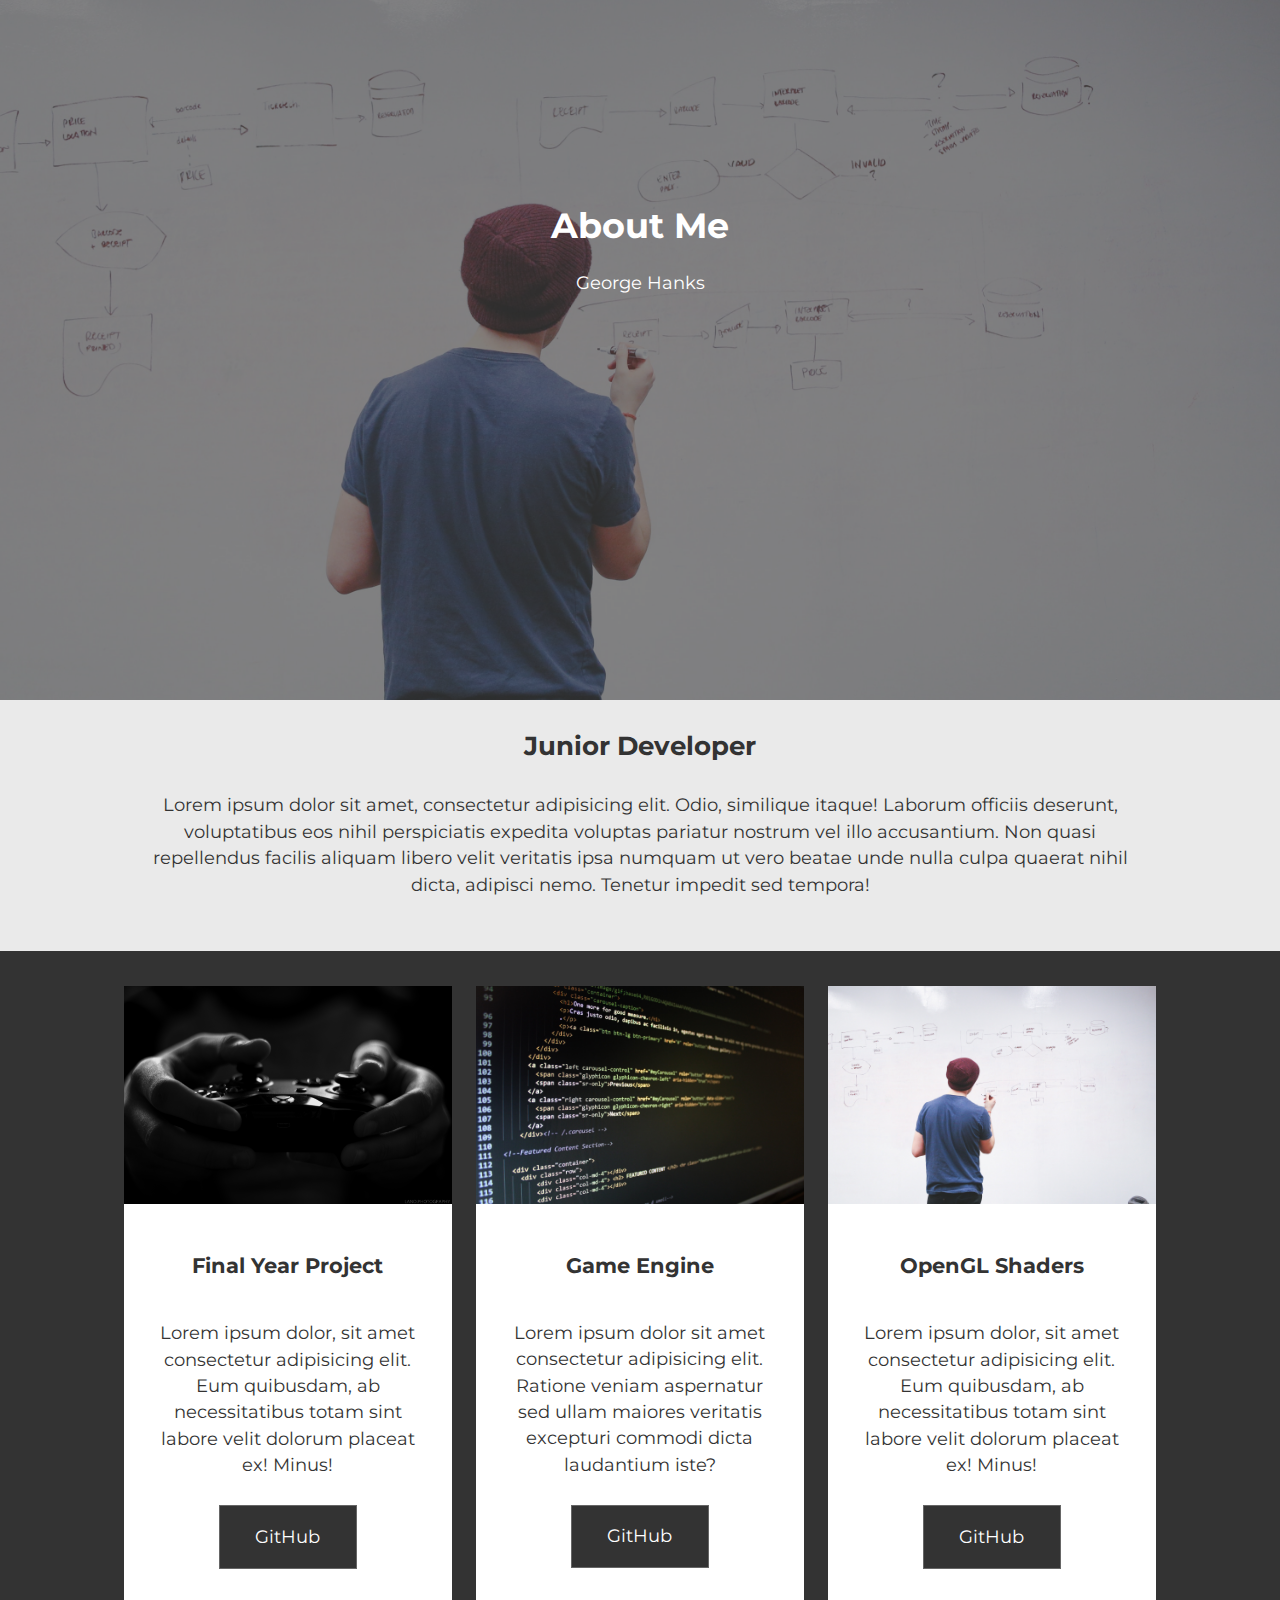
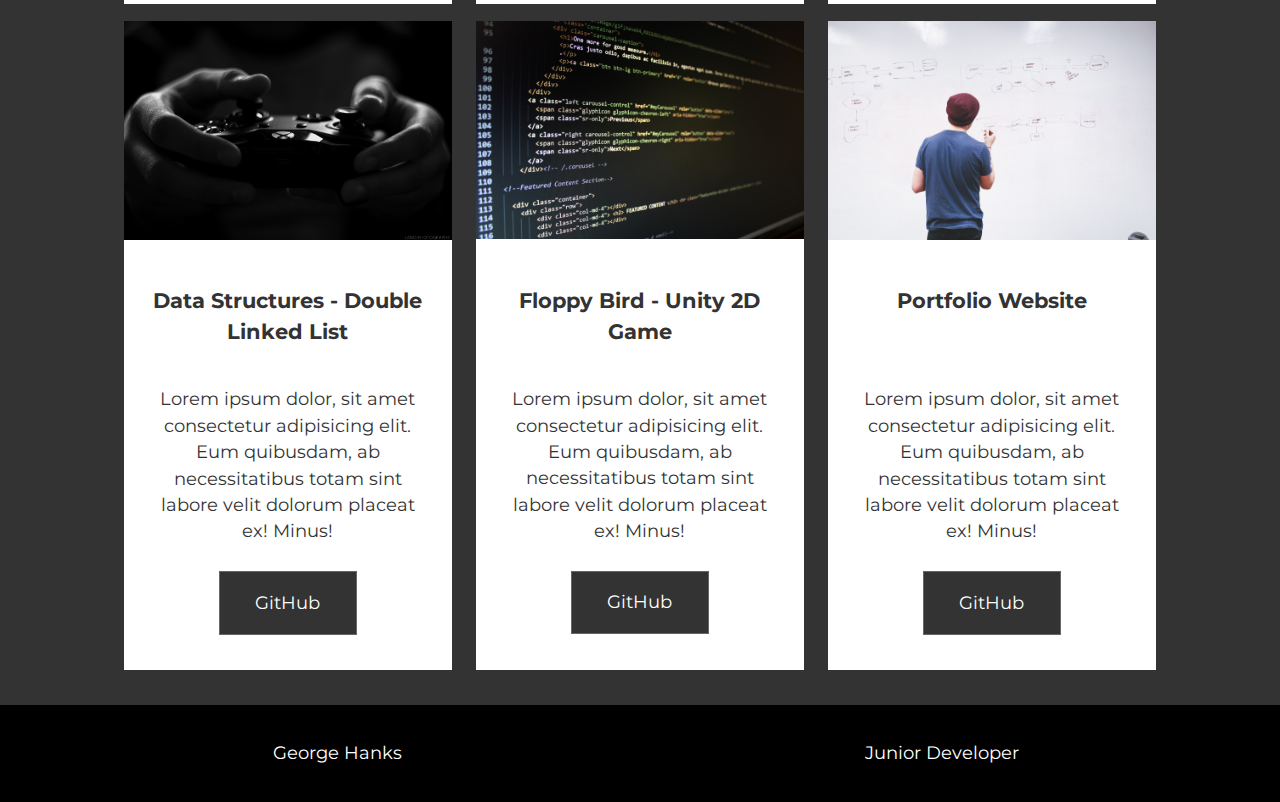
==== AboutMe.html @ 56a397ec "Fixed Cards Button floats to bottom" ====
<!DOCTYPE html>
<html lang="en">

<head>
    <meta charset="UTF-8">
    <meta name="viewport" content="width=device-width, initial-scale=1.0">
    <link rel="stylesheet" href="CSS/main.css">
    <title>George Hanks - Projects</title>
</head>

<body>
    <!-- Header Showcase -->
    <div id="showcase" class="grid">
        <div id="projects" class="showcase-image-projects"></div>
        <div class="content-wrap">
            <h1>About Me</h1>
            <p>George Hanks</p>
        </div>
    </div>
    <!-- Main Area -->
    <div id="main">
        <!-- Section A -->
        <div id="section-a" class="grid">
            <div class="content-wrap">
                <h2 class="content-title">Junior Developer</h2>
                <div class="content-text">
                    <p>Lorem ipsum dolor sit amet, consectetur adipisicing elit. Odio, similique itaque! Laborum
                        officiis deserunt, voluptatibus eos nihil perspiciatis expedita voluptas pariatur nostrum vel
                        illo accusantium. Non quasi repellendus facilis aliquam libero velit veritatis ipsa numquam ut
                        vero beatae unde nulla culpa quaerat nihil dicta, adipisci nemo. Tenetur impedit sed tempora!
                    </p>
                </div>
            </div>
        </div>
        <!-- Section B -->
        <div id="section-b" class="grid">
            <ul>
                <li>
                    <div class="card">
                        <img src="Images/gray-scale-image-of-xbox-game-controller-194511.jpg" alt="">
                        <div class="card-content">
                            <h3 class="card-title">Final Year Project</h3>
                            <p>Lorem ipsum dolor, sit amet consectetur adipisicing elit. Eum quibusdam, ab
                                necessitatibus totam sint labore velit dolorum placeat ex! Minus!
                            </p>
                            <a href="#" class="btn">GitHub</a>
                        </div>
                    </div>
                </li>
                <li>
                    <div class="card">
                        <img src="Images/business-code-coding-computer-270360.jpg" alt="">
                        <div class="card-content">
                            <h3 class="card-title">Game Engine</h3>
                            <p>Lorem ipsum dolor sit amet consectetur adipisicing elit. Ratione veniam aspernatur sed ullam maiores veritatis excepturi commodi dicta laudantium iste?</p>
                            <a href="#" class="btn">GitHub</a>
                        </div>
                    </div>
                </li>
                <li>
                    <div class="card">
                        <img src="Images/ideas-whiteboard-person-working-7369.jpg" alt="">
                        <div class="card-content">
                            <h3 class="card-title">OpenGL Shaders</h3>
                            <p>Lorem ipsum dolor, sit amet consectetur adipisicing elit. Eum quibusdam, ab
                                necessitatibus totam sint labore velit dolorum placeat ex! Minus!</p>
                                <a href="#" class="btn">GitHub</a>
                        </div>
                    </div>
                </li>
            </ul>
            <ul>
                <li>
                    <div class="card">
                        <img src="Images/gray-scale-image-of-xbox-game-controller-194511.jpg" alt="">
                        <div class="card-content">
                            <h3 class="card-title">Data Structures - Double Linked List</h3>
                            <p>Lorem ipsum dolor, sit amet consectetur adipisicing elit. Eum quibusdam, ab
                                necessitatibus totam sint labore velit dolorum placeat ex! Minus!</p>
                                <a href="#" class="btn">GitHub</a>
                        </div>
                    </div>
                </li>
                <li>
                    <div class="card">
                        <img src="Images/business-code-coding-computer-270360.jpg" alt="">
                        <div class="card-content">
                            <h3 class="card-title">Floppy Bird - Unity 2D Game</h3>
                            <p>Lorem ipsum dolor, sit amet consectetur adipisicing elit. Eum quibusdam, ab
                                necessitatibus totam sint labore velit dolorum placeat ex! Minus!</p>
                                <a href="#" class="btn">GitHub</a>
                        </div>
                    </div>
                </li>
                <li>
                    <div class="card">
                        <img src="Images/ideas-whiteboard-person-working-7369.jpg" alt="">
                        <div class="card-content">
                            <h3 class="card-title">Portfolio Website<br>‎‏‏‎ </h3>
                            <p>Lorem ipsum dolor, sit amet consectetur adipisicing elit. Eum quibusdam, ab
                                necessitatibus totam sint labore velit dolorum placeat ex! Minus!</p>
                                <a href="#" class="btn">GitHub</a>
                        </div>
                    </div>
                </li>
            </ul>
        </div>
    </div>
    <div id="main-footer" class="grid">
        <div>George Hanks</div>
        <div>Junior Developer</div>
    </div>
</body>

</html>
---- CSS/main.css ----
@import url("https://fonts.googleapis.com/css?family=Montserrat:300,700&display=swap");
/* Core Styles */
body {
  margin: 0;
  background: #333;
  color: #fff;
  font-size: 1.1em;
  line-height: 1.5;
  text-align: center;
  font-family: "Montserrat";
}

img {
  display: block;
  width: 100%;
  height: auto;
}

h1,
h2,
h3 {
  margin: 0;
  padding: 1em 0;
}

p {
  margin: 0;
  padding: 1em 0;
}

.btn {
  display: inline-block;
  background: #333;
  color: #fff;
  text-decoration: none;
  padding: 1em 2em;
  border: 1px solid #666;
  margin: .5em 0;
}

.btn:hover {
  background: #eaeaea;
  color: #333;
}

/* Header Showcase */
#showcase {
  min-height: 450px;
  color: #fff;
  text-align: center;
}

#showcase .showcase-image {
  position: absolute;
  background: #333 url("../Images/action-android-device-electronics-595804.jpg");
  background-position: center;
  background-repeat: no-repeat;
  background-size: cover;
  width: 100%;
  height: 450px;
  z-index: -1;
  opacity: 0.4;
}

#showcase .showcase-image-projects {
  position: absolute;
  background: #333 url("../Images/ideas-whiteboard-person-working-7369.jpg");
  background-position: center;
  background-repeat: no-repeat;
  background-size: cover;
  width: 100%;
  height: 450px;
  z-index: -1;
  opacity: 0.4;
}

#showcase .showcase-image-FYP {
  position: absolute;
  background: #333 url("../Images/FinalYearProject.png");
  background-position: center;
  background-repeat: no-repeat;
  background-size: cover;
  width: 100%;
  height: 450px;
  z-index: -1;
  opacity: 0.4;
}

#showcase h1 {
  padding-top: 100px;
  padding-bottom: 0;
}

#showcase .content-wrap,
#section-a .content-wrap {
  padding: 0 1.5em;
}

/* Section A */
#section-a {
  background: #eaeaea;
  color: #333;
  padding-bottom: 2em;
}

/* Section B */
#section-b {
  padding: 2em 1em 1em;
}

#section-b ul {
  list-style: none;
  margin: 0;
  padding: 0;
}

#section-b li {
  margin-bottom: 1em;
  background: #fff;
  color: #333;
}

.card {
  height: 100%;
  display: -ms-grid;
  display: grid;
  -ms-grid-rows: auto auto 1fr auto;
      grid-template-rows: auto auto 1fr auto;
      grid-template-areas: "image" "content" "space" "button";
}

.card-image {
  -ms-grid-row: 1;
  -ms-grid-column: 1;
  grid-area: image;
}

.card-content {
  padding: 1.5em;
  -ms-grid-row: 2;
  -ms-grid-column: 1;
  grid-area: content;
}

.blankSpace {
  -ms-grid-row: 3;
  -ms-grid-column: 1;
  grid-area: space;
}

.card-button {
  padding: 1.5em;
  -ms-grid-row: 4;
  -ms-grid-column: 1;
  grid-area: button;
}

/* Section C */
#section-c {
  background: #fff;
  color: #333;
  padding: 2em;
}

/* Section D */
#section-d .box {
  padding: 2em;
  color: #fff;
}

#section-d .box:first-child {
  background: #2690d4;
}

/* Footer */
#main-footer {
  padding: 2em;
  background: #000;
  color: #fff;
  text-align: center;
}

#main-footer a {
  color: #2690d4;
  text-decoration: none;
}

/* Media Query */
@media (min-width: 700px) {
  .grid {
    display: -ms-grid;
    display: grid;
    -ms-grid-columns: 1fr (minmax(auto, 30em))[2] 1fr;
        grid-template-columns: 1fr repeat(2, minmax(auto, 30em)) 1fr;
  }
  #section-a .content-text p {
    padding-top: 0;
  }
  #showcase {
    min-height: 700px;
  }
  #showcase .showcase-image {
    height: 700px;
  }
  #showcase .showcase-image-projects {
    height: 700px;
  }
  #showcase .showcase-image-FYP {
    height: 700px;
  }
  #showcase h1 {
    padding-top: 200px;
  }
  .content-wrap,
  #section-b ul {
    -ms-grid-column: 2;
    -ms-grid-column-span: 2;
    grid-column: 2/4;
  }
  .box,
  #main-footer div {
    grid-column: span 2;
  }
  #section-b ul {
    display: -webkit-box;
    display: -ms-flexbox;
    display: flex;
    -ms-flex-pack: distribute;
        justify-content: space-around;
  }
  #section-b li {
    width: 31%;
  }
}
/*# sourceMappingURL=main.css.map */
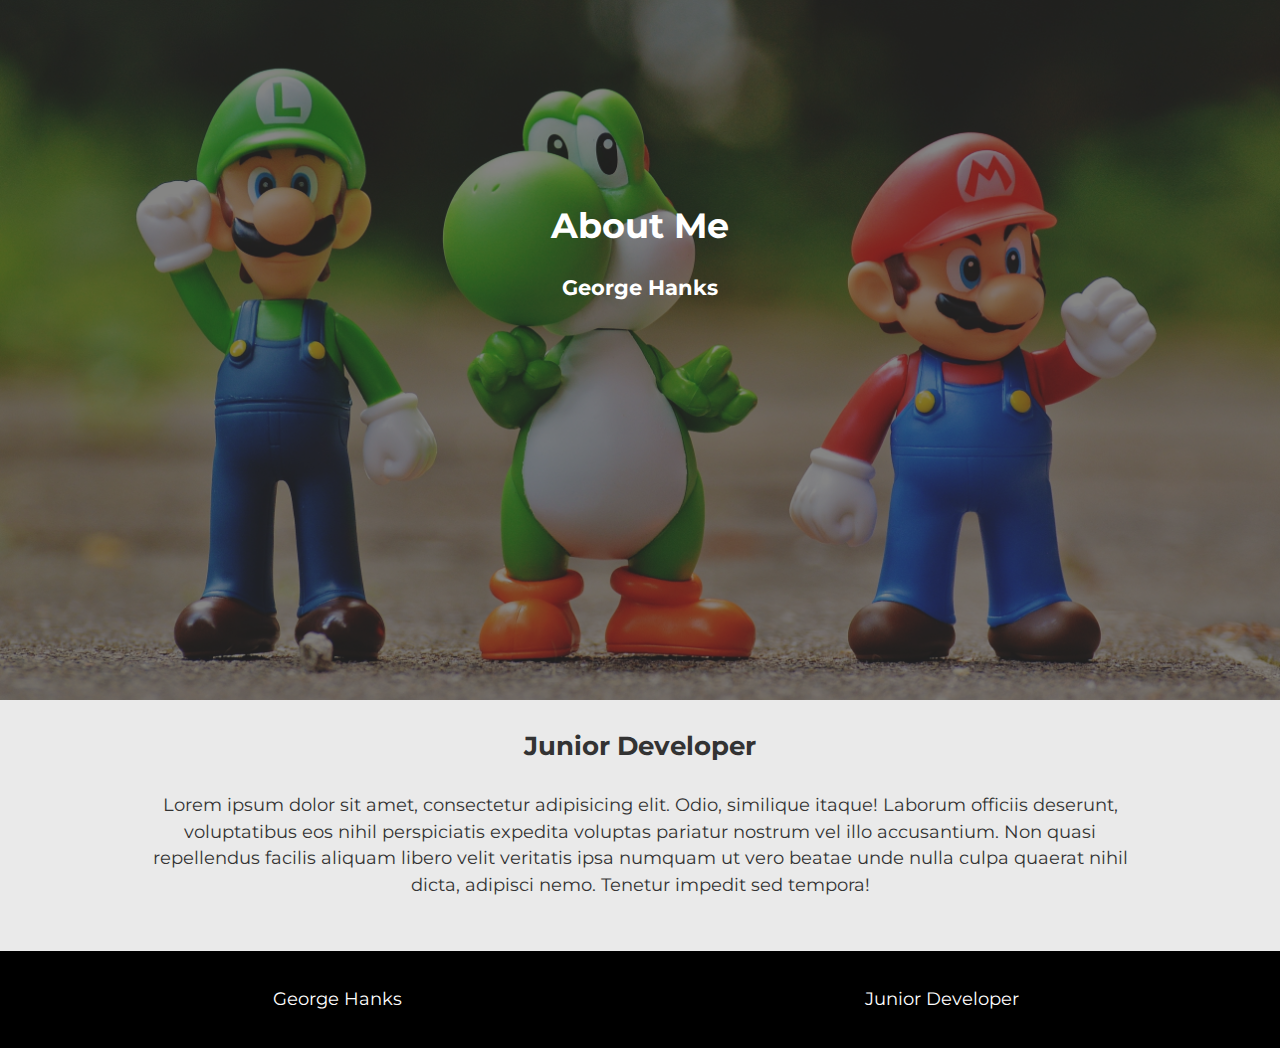
==== commit 0f514cae: "Added Social Icons" ====
--- a/AboutMe.html
+++ b/AboutMe.html
@@ -5,16 +5,16 @@
     <meta charset="UTF-8">
     <meta name="viewport" content="width=device-width, initial-scale=1.0">
     <link rel="stylesheet" href="CSS/main.css">
-    <title>George Hanks - Projects</title>
+    <title>George Hanks - About Me</title>
 </head>
 
 <body>
     <!-- Header Showcase -->
     <div id="showcase" class="grid">
-        <div id="projects" class="showcase-image-projects"></div>
+        <div id="projects" class="showcase-image-AboutMe"></div>
         <div class="content-wrap">
             <h1>About Me</h1>
-            <p>George Hanks</p>
+            <h3>George Hanks</h3>
         </div>
     </div>
     <!-- Main Area -->
@@ -32,7 +32,7 @@
                 </div>
             </div>
         </div>
-        <!-- Section B -->
+        <!-- Section B
         <div id="section-b" class="grid">
             <ul>
                 <li>
@@ -104,7 +104,7 @@
                     </div>
                 </li>
             </ul>
-        </div>
+        </div>-->
     </div>
     <div id="main-footer" class="grid">
         <div>George Hanks</div>
--- a/CSS/main.css
+++ b/CSS/main.css
@@ -74,9 +74,9 @@
   opacity: 0.4;
 }
 
-#showcase .showcase-image-FYP {
+#showcase .showcase-image-AboutMe {
   position: absolute;
-  background: #333 url("../Images/FinalYearProject.png");
+  background: #333 url("../Images/focus-photo-of-super-mario-luigi-and-yoshi-figurines-163036.jpg");
   background-position: center;
   background-repeat: no-repeat;
   background-size: cover;
@@ -162,21 +162,43 @@
   padding: 2em;
 }
 
-/* Section D */
-#section-d .box {
+/* Section Social */
+#section-social {
+  background: #333;
+  color: #fff;
   padding: 2em;
-  color: #fff;
-}
-
-#section-d .box:first-child {
-  background: #2690d4;
+}
+
+#section-social img {
+  width: 100%;
+  height: auto;
+  color: #fff;
+  -webkit-filter: invert(100%);
+          filter: invert(100%);
+}
+
+#section-social ul {
+  display: -webkit-box;
+  display: -ms-flexbox;
+  display: flex;
+  -webkit-box-pack: center;
+      -ms-flex-pack: center;
+          justify-content: center;
+  list-style: none;
+  margin: 0;
+  padding: 0;
+}
+
+#section-social li {
+  width: 5%;
+  margin: 0.5em;
 }
 
 /* Footer */
 #main-footer {
+  background: #000;
+  color: #fff;
   padding: 2em;
-  background: #000;
-  color: #fff;
   text-align: center;
 }
 
@@ -205,7 +227,7 @@
   #showcase .showcase-image-projects {
     height: 700px;
   }
-  #showcase .showcase-image-FYP {
+  #showcase .showcase-image-AboutMe {
     height: 700px;
   }
   #showcase h1 {
